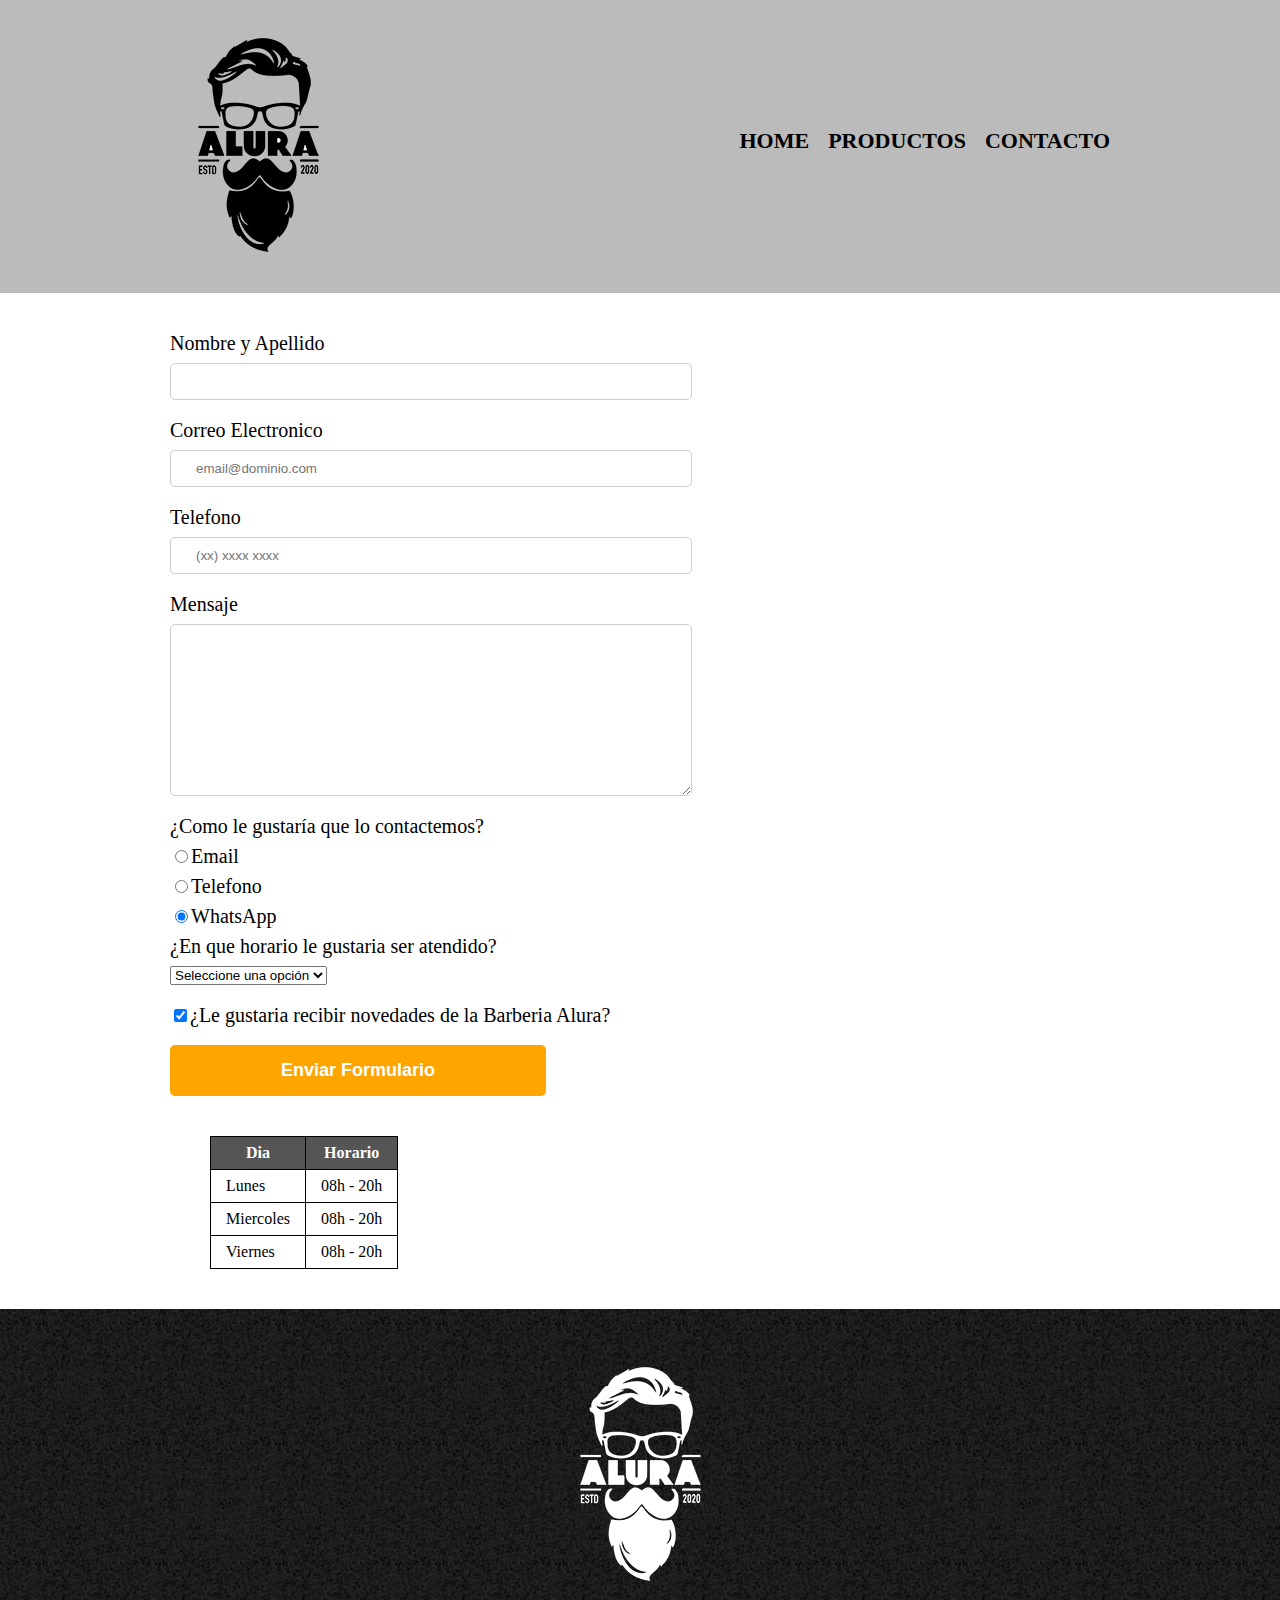
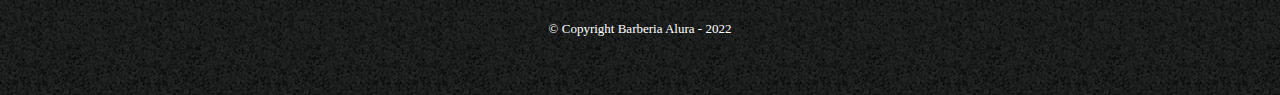
==== contacto.html @ 708239bf "Se agrega pagina de contactos" ====
<!DOCTYPE html>
  
<html lang="es">

    <head>

        <meta charset="utf-8" name="viewport" content="width=device-width, initial-scale=1"> 
        <title>Contacto - Barberia Alura</title>
        <link rel="stylesheet" href="reset.css">
        <link rel="stylesheet" href="style.css">

    </head>

    <body>
        <header>
            <div class="container">
                <h1><img src="imagenes/logo.png" alt="Logo"></h1>
                <nav>
                    <ul>
                        <li><a href="index.html">Home</a></li>
                        <li><a href="productos.html">Productos</a></li>
                        <li><a href="contacto.html">Contacto</a></li>
                    </ul>
                </nav>
            </div>
        </header>
        <main>
            <form>
                <label for="nombreyapellido">Nombre y Apellido</label>
                <input type="text" id="nombreyapellido" class="input-base" required>

                <label for="correoelectronico">Correo Electronico</label>
                <input type="email" id="correoelectronico" class="input-base" required placeholder="email@dominio.com">

                <label for="telefono">Telefono</label>
                <input type="tel" id="telefono" class="input-base" required placeholder="(xx) xxxx xxxx">

                <label for="mensaje">Mensaje</label>
                <textarea cols="66" rows="10" id="mensaje" class="input-base"></textarea>

                <fieldset>
                    <legend>¿Como le gustaría que lo contactemos?</legend>

                    <label for="radio-email"><input type="radio" name="contacto" value="email" id="radio-email">Email</label>
                    <label for="radio-telefono"><input type="radio" name="contacto" value="telefono" id="radio-telefono">Telefono</label>
                    <label for="radio-whatsapp"> <input type="radio" name="contacto" value="whatsapp" id="radio-whatsapp" checked>WhatsApp</label>
                   
                </fieldset>

                <fieldset>
                    <legend>¿En que horario le gustaria ser atendido?</legend>

                    <select>
                        <option value="">Seleccione una opción</option>
                        <option value="1">Mañana</option>
                        <option value="2">Tarde</option>
                        <option value="3">Noche</option>
                    </select>
                </fieldset>

                <label class="checkbox"><input type="checkbox" checked>¿Le gustaria recibir novedades de la Barberia Alura?</label>
                <input type="submit" value="Enviar Formulario" class="enviar">

            </form>
            <table>
                <thead>
                    <tr>
                        <th>Dia</th>
                        <th>Horario</th>
                    </tr>
                </thead>
                <tbody>
                    <tr>
                        <td>Lunes</td>
                        <td>08h - 20h</td>
                    </tr>
                    <tr>
                        <td>Miercoles</td>
                        <td>08h - 20h</td>
                    </tr>
                    <tr>
                        <td>Viernes</td>
                        <td>08h - 20h</td>
                    </tr>
                </tbody>
                
            </table>
        </main>
        <footer>
            <img src="imagenes/logo-blanco.png" alt="Logo">
            <p class="copyright">&copy Copyright Barberia Alura - 2022</p>
        </footer>
    </body>

</html>
---- style.css ----
header{
    background-color: #bbbbbb;
    padding: 20px 0;
}

.container{
    width: 940px;
    position: relative;
    margin: 0 auto;
}

nav{
    position: absolute;
    top: 110px;
    right: 0;
}

nav li{
    display: inline-block;
    margin-left: 15px;
}

nav a{
    text-transform: uppercase;
    color: #000000;
    font-weight: bold;
    font-size: 22px;
    text-decoration: none;
}

nav a:hover{
    color: #c78c19;
    text-decoration: underline;
}

nav a:active{
    color: #088c19;
}

.productos{
    width: 940px;
    margin: 0 auto;
    padding: 50px;
}

.productos li{
    display: inline-block;
    text-align: center;
    width: 30%;
    vertical-align: top;
    margin: 0 1.5%;
    padding: 30px 20px;
    box-sizing: border-box;
    border: 2px solid black;
    border-radius: 10px;
}

.productos li:hover{
    border: 2px solid #c78c19;
}

.productos li:active{
    border: 2px solid #088c19;
}

.productos h2{
    font-size: 30px;
    font-weight: bold;
}

.productos li:hover h2{
    font-size: 33px;
}

.descripcion{
    font-size: 18px;
}

.precio{
    font-size: 20px;
    font-weight: bold;
    margin-top: 10px;
}

footer{
    text-align: center;
    background: url(imagenes/bg.jpg);
    padding: 40px;
}

.copyright{
    color: white;
    font-size: 13px;
    margin: 20px;
}

main{
    width: 940px;
    margin: 0 auto;
}

form{
    margin: 40px 0;
}

form label, form legend{
    display: block;
    font-size: 20px;
    margin-bottom: 10px;
}

.input-base{
    display: block;
    padding: 10px;
    border: 1px solid #cccccc;
    border-radius: 5px;
    margin-bottom: 20px;
    padding: 10px 25px;
    width: 50%;
}

.checkbox{
    margin: 20px 0;
}

.enviar{
    width: 40%;
    padding: 15px 0;
    font-size: 18px;
    font-weight: bold;
    color: white;
    background-color: orange;
    border: none;
    border-radius: 5px;
    transition: 1s all;
    cursor: pointer;
}

.enviar:hover{
    background-color: rgb(255, 98, 0);
    transform: scale(1.1) rotate(5deg);
}

table{
    margin: 40px 40px;
}

thead{
    background-color: #555555;
    color: white;
    font-weight: bold;
}

td, th{
    border: 1px solid #000000;
    padding: 8px 15px;
}
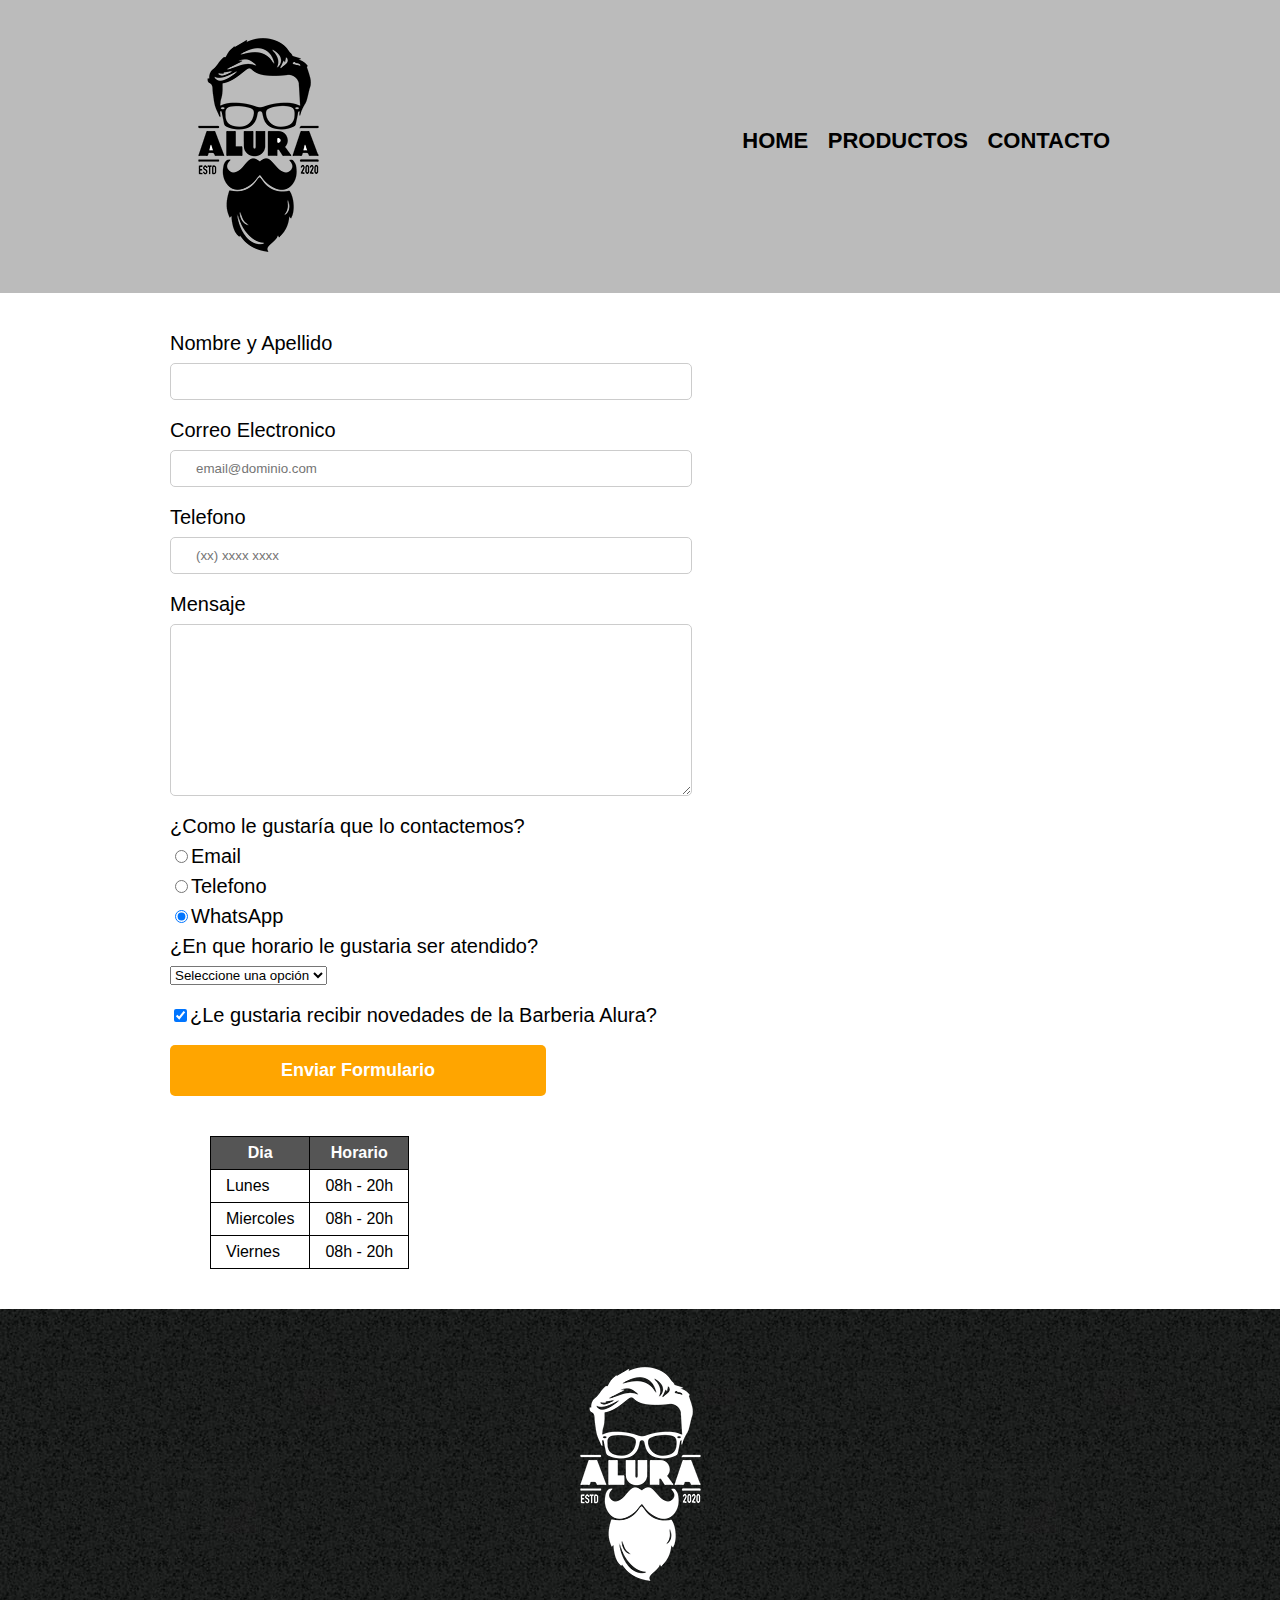
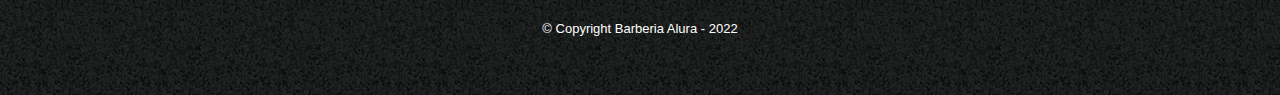
==== commit cfd6766c: "Aplicacion responsive" ====
--- a/contacto.html
+++ b/contacto.html
@@ -24,7 +24,7 @@
                 </nav>
             </div>
         </header>
-        <main>
+        <main class="container">
             <form>
                 <label for="nombreyapellido">Nombre y Apellido</label>
                 <input type="text" id="nombreyapellido" class="input-base" required>
--- a/style.css
+++ b/style.css
@@ -1,3 +1,7 @@
+body{
+    font-family: 'Montserrat', sans-serif;
+}
+
 header{
     background-color: #bbbbbb;
     padding: 20px 0;
@@ -92,11 +96,6 @@
     color: white;
     font-size: 13px;
     margin: 20px;
-}
-
-main{
-    width: 940px;
-    margin: 0 auto;
 }
 
 form{
@@ -154,4 +153,138 @@
 td, th{
     border: 1px solid #000000;
     padding: 8px 15px;
-}+}
+
+/*css para el home*/
+
+.banner{
+    width: 100%;
+    margin: 0 auto;
+}
+
+.principal{
+    padding: 3em 0;
+    background-color: #FEFEFE;
+    width: 940px;
+    margin: 0 auto; 
+}
+
+.titulo-principal{
+    text-align: center;
+    font-size: 2em;
+    margin-bottom: 1em;
+    clear: left;
+}
+
+.titulo-principal:first-letter{
+    font-weight: bold;
+}
+
+.principal p{
+    margin-bottom: 1em;
+}
+
+.principal strong{
+    font-weight: bold;
+}
+
+.principal em{
+    font-style: italic;
+}
+
+.utensilios{
+    width: 120px;
+    float:left;
+    margin: 0 20px 20px 0;
+}
+
+.mapa{
+    padding: 3em 0;
+    background: linear-gradient(#FEFEFE, #888888);
+}
+
+.mapa p{
+    margin-bottom: 2em;
+    text-align: center;
+}
+
+.mapa-contenido{
+    width: 940px;
+    margin: 0 auto;
+}
+
+.diferenciales{
+    padding: 3m 0;
+    background-color: #888888;
+    
+}
+
+.contenido-diferenciales{
+    width: 640px;
+    margin: 0 auto;
+}
+
+.lista-diferenciales{
+    width: 40%;
+    display: inline-block;
+    vertical-align: top;
+}
+
+.items{
+    line-height: 1.5;
+}
+
+.items:before{
+    content:"✭";
+}
+
+.items:first-child{
+    font-weight: bold;
+}
+
+.img-diferenciales{
+    width:60%;
+    transition: 400ms;
+    box-shadow: 10px 10px 30px 15px #000000;
+}
+
+.img-diferenciales:hover{
+    opacity: 0.3;
+}
+
+.video{
+    width: 560px;
+    margin: 1em auto;
+}
+
+@media screen and (max-width: 480px){
+    h1{
+        text-align: center;
+    }
+    nav{
+        position: static;
+        text-align: center;
+    }
+
+    .productos li{
+        display: block;
+        width: auto;
+    }
+
+    .productos li img{
+        width: 100%;
+    }
+    
+    .container, .principal, .mapa-contenido, .contenido-diferenciales, .video, .productos{
+        width: auto;
+    }
+    .lista-diferenciales, .img-diferenciales{
+        width: 100%;
+    }
+
+    main .container{
+        width: 100%;
+    }
+}
+    
+
